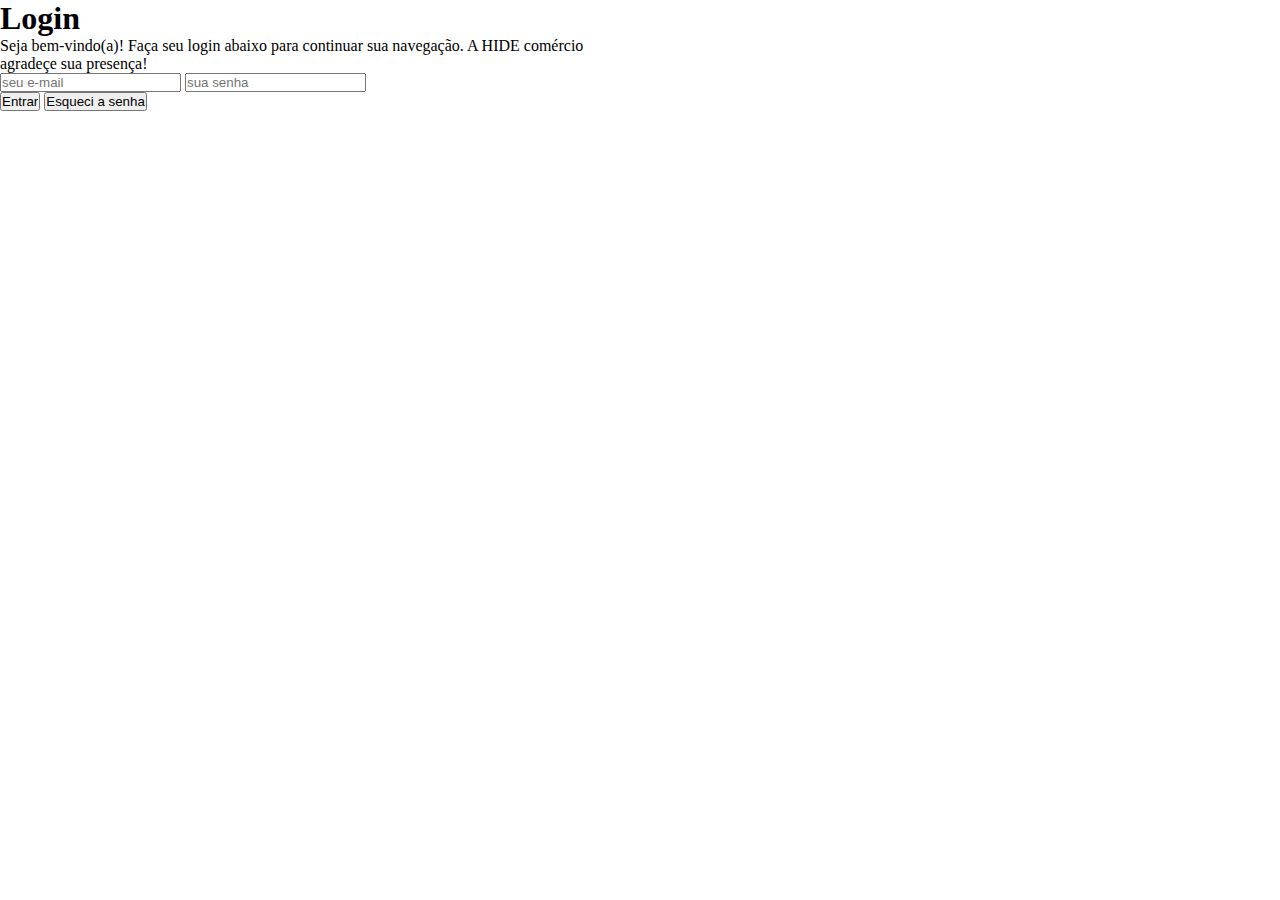
==== index.html @ 9e45d8d7 "Initial commit" ====
<!DOCTYPE html>
<html lang="pt-br">
<head>
    <meta charset="UTF-8">
    <meta http-equiv="X-UA-Compatible" content="IE=edge">
    <meta name="viewport" content="width=device-width, initial-scale=1.0">
    <title>Login Hide</title>
    <link rel="stylesheet" href="estilos/style.css">
</head>
<body>
    <main>

        <h1>Login</h1>
        <p>Seja bem-vindo(a)! Faça seu login abaixo para continuar sua navegação. A HIDE comércio agradeçe sua presença!</p>
        <form action="" method="get">
            <input type="email" placeholder="seu e-mail" required>
            <input type="password" placeholder="sua senha" required>
            <br>
            <input type="submit" id="entrar" value="Entrar">
            <input type="button" id="iesqueci" value="Esqueci a senha">
        </form>
    </main>
</body>
</html>
---- estilos/style.css ----
*{
    margin: 0;
    padding: 0;
}
main{
    width: 50%;
    
}
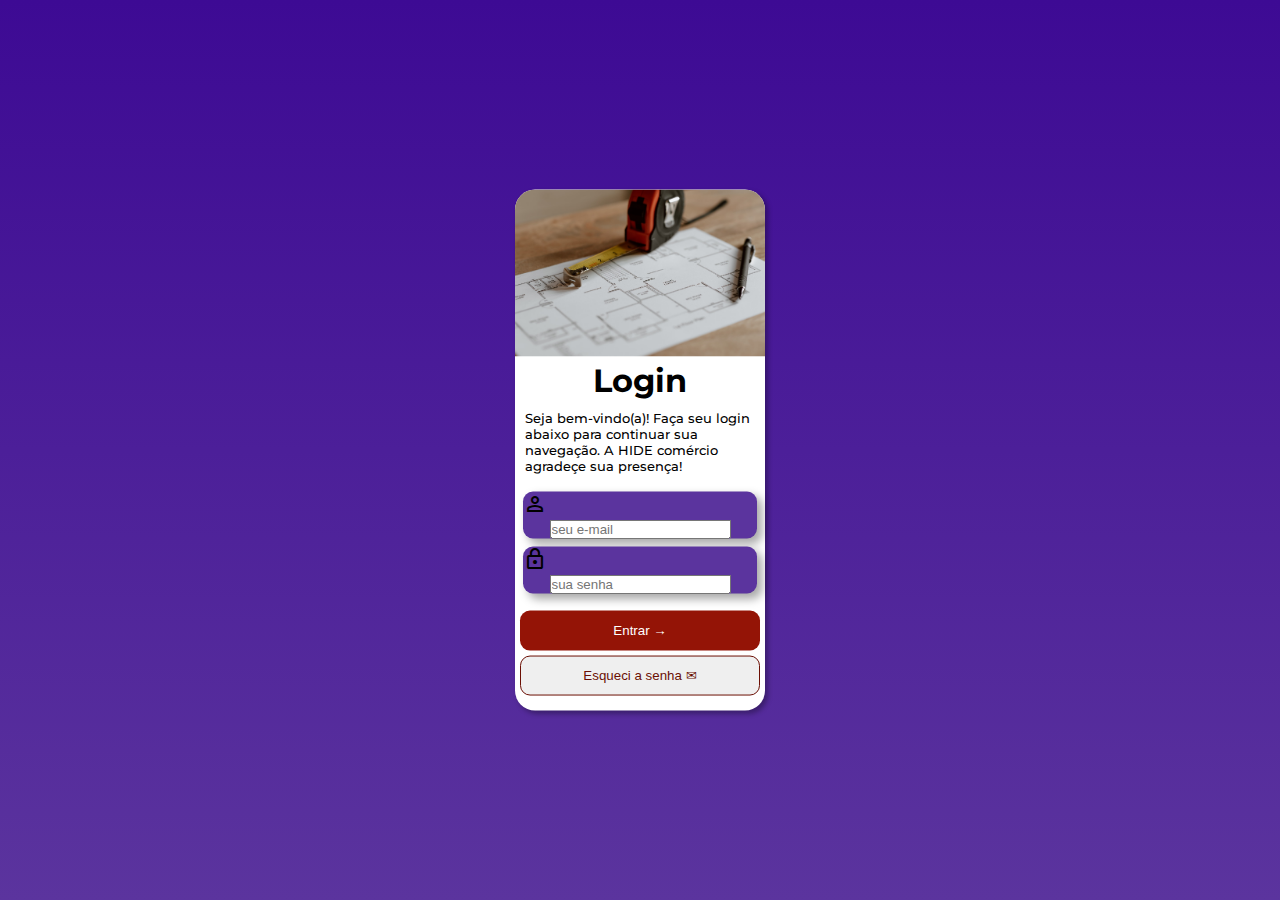
==== commit 5e147796: "menu estilizado" ====
--- a/index.html
+++ b/index.html
@@ -6,18 +6,39 @@
     <meta name="viewport" content="width=device-width, initial-scale=1.0">
     <title>Login Hide</title>
     <link rel="stylesheet" href="estilos/style.css">
-</head>
+    <link rel="preconnect" href="https://fonts.googleapis.com">
+    <link rel="preconnect" href="https://fonts.gstatic.com" crossorigin>
+    <link href="https://fonts.googleapis.com/css2?family=Montserrat:ital,wght@0,100;0,200;0,300;0,400;0,500;0,600;0,700;0,800;0,900;1,100;1,200;1,300;1,400;1,500;1,600;1,700;1,800;1,900&display=swap" rel="stylesheet">
+    <link rel="stylesheet" href="https://fonts.googleapis.com/css2?family=Material+Symbols+Outlined:opsz,wght,FILL,GRAD@48,400,1,0" />
+    
+</head><link rel="stylesheet" href="https://fonts.googleapis.com/css2?family=Material+Symbols+Outlined:opsz,wght,FILL,GRAD@48,400,1,0" />
 <body>
     <main>
+        <img src="imagens/bob.jpg" alt="">
+        <h1>Login</h1>
+        <h2>Seja bem-vindo(a)! Faça seu login abaixo para continuar sua navegação. A HIDE comércio agradeçe sua presença!</h2>
+        <form action="" method="get">
+            <p>
+                <label for="email">
+                    <span id="icon" class="material-symbols-outlined">
+                        person
+                    </span>
+                </label>
+                <input id="email" class="entrada" type="email" placeholder="seu e-mail" required>
+            </p>
 
-        <h1>Login</h1>
-        <p>Seja bem-vindo(a)! Faça seu login abaixo para continuar sua navegação. A HIDE comércio agradeçe sua presença!</p>
-        <form action="" method="get">
-            <input type="email" placeholder="seu e-mail" required>
-            <input type="password" placeholder="sua senha" required>
+            <p>
+                <label for="senha">
+                    <span id="icon" class="material-symbols-outlined">
+                        lock
+                    </span>
+                </label>
+                <input id="senha" class="entrada" type="password" placeholder="sua senha" required>
+            </p>
+
             <br>
-            <input type="submit" id="entrar" value="Entrar">
-            <input type="button" id="iesqueci" value="Esqueci a senha">
+            <input id='entrar' class="entrada" type="submit" id="entrar" value="Entrar →">
+            <input id="forgot" class="entrada" type="button" id="iesqueci" value="Esqueci a senha ✉">
         </form>
     </main>
 </body>
--- a/estilos/style.css
+++ b/estilos/style.css
@@ -2,7 +2,77 @@
     margin: 0;
     padding: 0;
 }
+:root{
+    --cor1:#3D0A94;
+    --cor2:#5b349e;
+}
+html,body{
+    background-image: linear-gradient(var(--cor1),var(--cor2));
+    background-size: cover;
+    background-repeat: no-repeat;
+    width: 100vw;
+    height: 100vh;
+}
 main{
-    width: 50%;
-    
+    width: 250px;
+    background-color: white;
+    position: absolute;
+    border-radius: 20px;
+    height: fit-content;
+    font-family: 'Montserrat', sans-serif;
+    box-shadow: 3px 3px 5px rgba(0, 0, 0, 0.301);
+    top: 50%;
+    left: 50%;
+    transform: translate(-50%,-50%);
+}
+img{
+    width: 250px;
+    border-top-right-radius: 20px;
+    border-top-left-radius: 20px;
+}
+
+h1{
+    text-align: center;
+}
+h2{
+    font-size: small;
+    font-weight: 500;
+    padding: 10px;
+}
+.entrada{
+    margin: auto;
+    display: block;
+}
+
+p{
+    text-align: left;
+    background-color: var(--cor2);
+    margin: 8px;
+    border-radius: 10px;
+    box-shadow: 5px 5px 10px rgba(0, 0, 0, 0.349);
+}
+input#entrar,input#forgot{
+    width: 240px;
+    height: 40px;
+    margin-top: -10px;
+    margin-bottom: 15px;
+    border-radius: 10px;
+    border: none;
+}
+input#entrar{
+    background-color: #941406;
+    color: white;
+}
+input#entrar:hover{
+    background-color: #6d1106;
+    color: white;
+}
+input#forgot{
+    color: #6B0F04;
+    border: 1px solid #6B0F04;
+}
+input#forgot:hover{
+    background-color: #9e1f11;
+    color: #ffffff;
+    border: 1px solid #6B0F04;
 }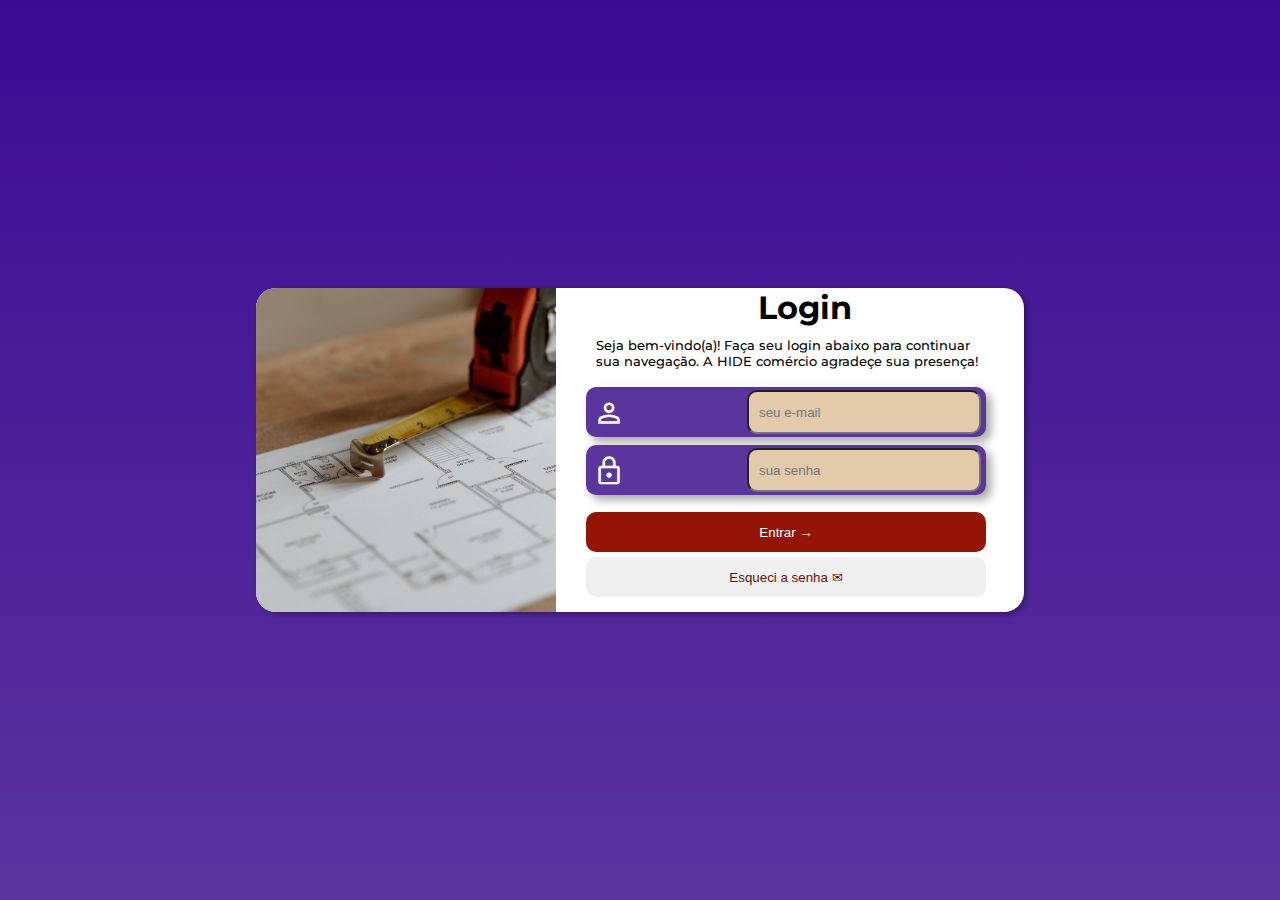
==== commit 1222afc2: "responsividade" ====
--- a/index.html
+++ b/index.html
@@ -6,6 +6,7 @@
     <meta name="viewport" content="width=device-width, initial-scale=1.0">
     <title>Login Hide</title>
     <link rel="stylesheet" href="estilos/style.css">
+    <link rel="stylesheet" href="estilos/telas.css">
     <link rel="preconnect" href="https://fonts.googleapis.com">
     <link rel="preconnect" href="https://fonts.gstatic.com" crossorigin>
     <link href="https://fonts.googleapis.com/css2?family=Montserrat:ital,wght@0,100;0,200;0,300;0,400;0,500;0,600;0,700;0,800;0,900;1,100;1,200;1,300;1,400;1,500;1,600;1,700;1,800;1,900&display=swap" rel="stylesheet">
@@ -14,17 +15,18 @@
 </head><link rel="stylesheet" href="https://fonts.googleapis.com/css2?family=Material+Symbols+Outlined:opsz,wght,FILL,GRAD@48,400,1,0" />
 <body>
     <main>
+        <div></div>
         <img src="imagens/bob.jpg" alt="">
         <h1>Login</h1>
         <h2>Seja bem-vindo(a)! Faça seu login abaixo para continuar sua navegação. A HIDE comércio agradeçe sua presença!</h2>
-        <form action="" method="get">
+        <form action="login.php" method="get" >
             <p>
                 <label for="email">
                     <span id="icon" class="material-symbols-outlined">
                         person
                     </span>
                 </label>
-                <input id="email" class="entrada" type="email" placeholder="seu e-mail" required>
+                <input id="email" class="entrada" type="email" placeholder="seu e-mail" required onfocus="foco1()">
             </p>
 
             <p>
@@ -33,7 +35,7 @@
                         lock
                     </span>
                 </label>
-                <input id="senha" class="entrada" type="password" placeholder="sua senha" required>
+                <input id="senha" class="entrada" type="password" placeholder="sua senha" required onfocus="foco2()">
             </p>
 
             <br>
@@ -41,5 +43,28 @@
             <input id="forgot" class="entrada" type="button" id="iesqueci" value="Esqueci a senha ✉">
         </form>
     </main>
+    <script>
+        let email=document.getElementById('email')
+        let senha=document.getElementById('senha')
+        email.addEventListener('focusout', notfoco1)
+        senha.addEventListener('focusout', notfoco2)
+        function foco1(){
+            email.style.backgroundColor='white'
+            email.style.color='black'
+        }
+        function notfoco1(){
+            email.style.backgroundColor='rgb(226, 202, 171)'
+            email.style.color='white'
+        }
+        function foco2(){
+            senha.style.backgroundColor='white'
+            senha.style.color='black'
+            
+        }
+        function notfoco2(){
+            senha.style.backgroundColor='rgb(226, 202, 171)'
+            senha.style.color='white'
+        }
+    </script>
 </body>
 </html>--- a/estilos/style.css
+++ b/estilos/style.css
@@ -14,7 +14,7 @@
     height: 100vh;
 }
 main{
-    width: 250px;
+    width: 300px;
     background-color: white;
     position: absolute;
     border-radius: 20px;
@@ -26,7 +26,7 @@
     transform: translate(-50%,-50%);
 }
 img{
-    width: 250px;
+    width: 300px;
     border-top-right-radius: 20px;
     border-top-left-radius: 20px;
 }
@@ -50,9 +50,38 @@
     margin: 8px;
     border-radius: 10px;
     box-shadow: 5px 5px 10px rgba(0, 0, 0, 0.349);
+    height: 50px;
+}
+span#icon{
+    color: white;
+    font-size: 2em;
+    margin-top: 10px;
+    margin-left: 7px;
+}
+input#email{
+    margin-top: -43px;
+    width: 220px;
+    height: 40px;
+    margin-right: 5px;
+    border-radius: 10px;
+    padding-left: 10px;
+    background-color: rgb(226, 202, 171);
+    color:white;
+}
+
+input#senha{
+    margin-top: -43px;
+    width: 220px;
+    height: 40px;
+    margin-right: 5px;
+    border-radius: 10px;
+    padding-left: 10px;
+    background-color:  rgb(226, 202, 171);
+    color:white;
 }
 input#entrar,input#forgot{
-    width: 240px;
+
+    width: 284px;
     height: 40px;
     margin-top: -10px;
     margin-bottom: 15px;
@@ -70,9 +99,10 @@
 input#forgot{
     color: #6B0F04;
     border: 1px solid #6B0F04;
+    margin-bottom: 30px;
 }
 input#forgot:hover{
     background-color: #9e1f11;
     color: #ffffff;
     border: 1px solid #6B0F04;
-}+}
--- a/estilos/telas.css
+++ b/estilos/telas.css
@@ -0,0 +1,52 @@
+@media screen and (min-width:768px) and (orientation:landscape){
+    div{
+        width: 300px;
+        height: 324px;
+        background-image: url('../imagens/bob.jpg');
+        background-size: cover;
+        position: absolute;
+        border-bottom-left-radius: 20px;
+        border-top-left-radius: 20px;
+    }
+    img{
+        display: none;
+    }
+    main{
+        width: 768px;
+        background-color: white;
+        position: absolute;
+        border-radius: 20px;
+        height: fit-content;
+        font-family: 'Montserrat', sans-serif;
+        box-shadow: 3px 3px 5px rgba(0, 0, 0, 0.301);
+        top: 50%;
+        left: 50%;
+        transform: translate(-50%,-50%);
+        display: inline-block;
+    }
+    p{
+        text-align: left;
+        background-color: var(--cor2);
+        width: 400px;
+        margin-left: 330px;
+        border-radius: 10px;
+        box-shadow: 5px 5px 10px rgba(0, 0, 0, 0.349);
+        height: 50px;
+    }
+    h2{
+        width: 400px;
+        margin-left: 330px;
+    }
+    h1{
+        margin-left: 330px;
+    }
+    input#entrar,input#forgot{
+        width: 400px;
+        height: 40px;
+        margin-top: -10px;
+        margin-bottom: 15px;
+        border-radius: 10px;
+        border: none;
+        margin-left: 330px;
+    }
+}